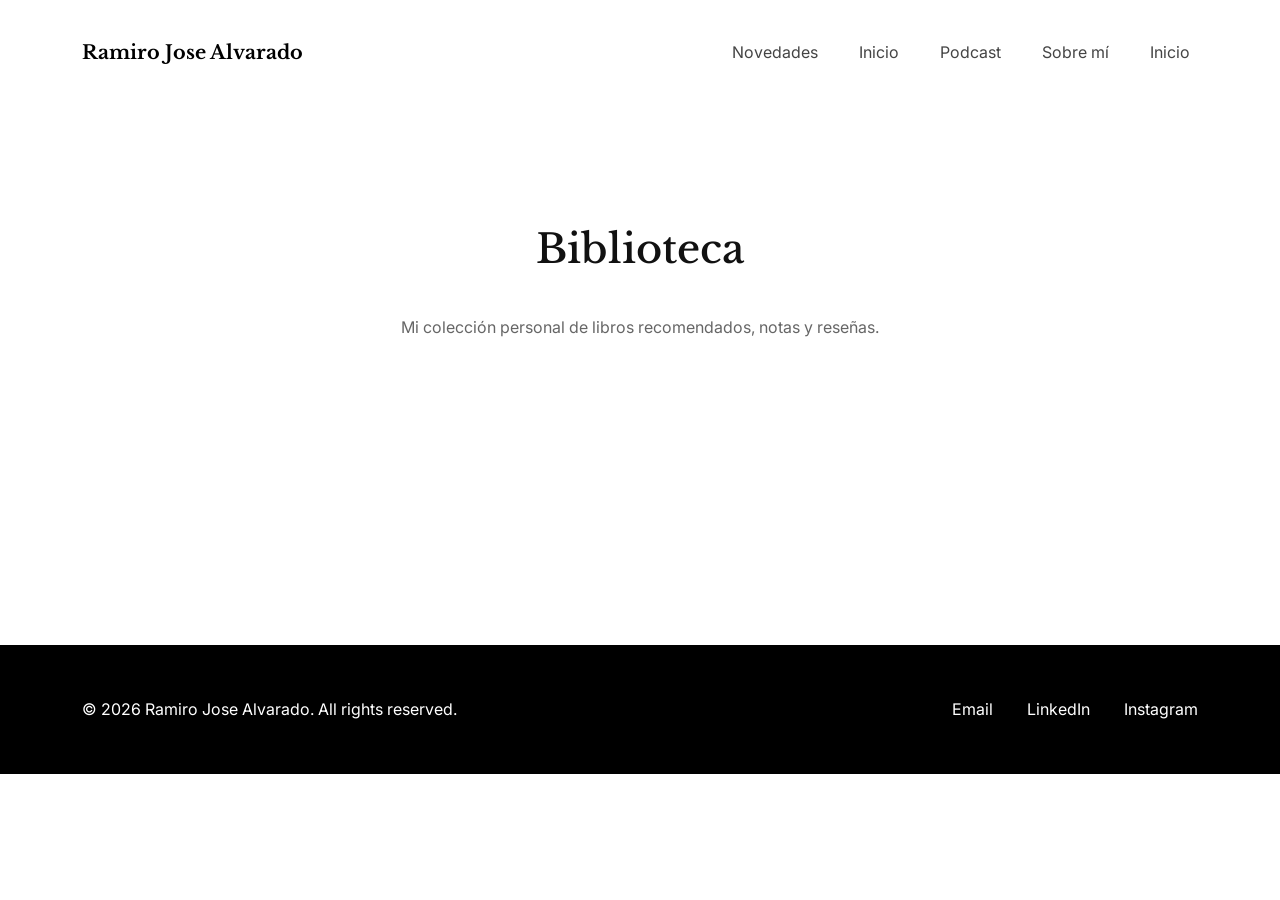
==== biblioteca.html @ f72dd398 "Links funciones al podcast, biblioteca creada, mejora estetica y conceptual hacia lo que busca el cl" ====
<!DOCTYPE html>
<html lang="es">
<head>
    <meta charset="UTF-8">
    <meta name="viewport" content="width=device-width, initial-scale=1.0">

    <title>Biblioteca - Ramiro Jose Alvarado</title>

    <link href="https://cdn.jsdelivr.net/npm/bootstrap@5.3.3/dist/css/bootstrap.min.css" rel="stylesheet">
    <link href="https://fonts.googleapis.com/css2?family=Libre+Baskerville:wght@400;700&family=Inter:wght@300;400;500&display=swap" rel="stylesheet">
    <link rel="stylesheet" href="styles.css">
</head>

<body>

    <!-- ===================== NAVBAR PARA TODAS LAS PAGINAS. ===================== -->
    <nav class="navbar navbar-expand-lg">
        <div class="container">

            <!-- Agregue que al tocar tu nombre tambien vuelva al inicio -->
            <a class="navbar-brand" href="index.html">
                Ramiro Jose Alvarado
            </a>

            <button class="navbar-toggler"
                    type="button"
                    data-bs-toggle="collapse"
                    data-bs-target="#menu">
                <span class="navbar-toggler-icon"></span>
            </button>

            <div class="collapse navbar-collapse" id="menu">
                <ul class="navbar-nav ms-auto">
                    <!-- Enlacess con refe en el index y sus id. -->
                    <li class="nav-item">
                        <a class="nav-link" href="index.html#Id2">Novedades</a>
                    </li>
                    <li class="nav-item">
                        <a class="nav-link" href="index.html#Id3">Inicio</a>
                    </li>
                    <li class="nav-item">
                        <a class="nav-link" href="index.html#Id4">Podcast</a>
                    </li>
                    <li class="nav-item">
                        <a class="nav-link" href="index.html#sobre-mi">Sobre mí</a>
                    </li>
                   
                    <li class="nav-item">
                        <a class="nav-link" href="index.html">Inicio</a>
                    </li>
                </ul>
            </div>

        </div>
    </nav>


    <!-- ===================== CONTENIDO DE LA BIBLIOTECA ===================== -->
    <section class="section" style="min-height: 60vh;">
        <div class="container">
            <div class="text-center mb-5">
                <h2 class="section-title">
                    Biblioteca
                </h2>
                <p class="journal-subtitle">
                    Mi colección personal de libros recomendados, notas y reseñas.
                </p>
            </div>
            
            <div class="row g-5">
               
            </div>
        </div>
    </section>


    <!-- ===================== FOOTER  ===================== -->
    <footer class="footer">
        <div class="container">
    
            <div class="row align-items-center">
    
                <div class="col-md-6">
                    <p class="mb-0">
                        © 2026 Ramiro Jose Alvarado. All rights reserved.
                    </p>
                </div>
    
                <div class="col-md-6 text-md-end mt-4 mt-md-0">
                    <a href="#">Email</a>
                    <a href="#">LinkedIn</a>
                    <a href="#">Instagram</a>
                </div>
    
            </div>
    
        </div>
    </footer>


    <!-- ===================== SCRIPTS ORIGINALES ===================== -->
    <script src="https://cdn.jsdelivr.net/npm/bootstrap@5.3.3/dist/js/bootstrap.bundle.min.js"></script>
    
    <script>
        // Mantuve tu script de scroll suave. Al estar programado para saltar solo con links que EMPIEZAN con "#" (a[href^="#"]), 
        // no va a dar error con los enlaces a "index.html#Id2" y funcionará perfecto si usas anclas locales dentro de la biblioteca.
        function smoothScrollTo(target, duration = 2500) {
            const start = window.pageYOffset;
            const end = target.offsetTop;
            const distance = end - start;
            let startTime = null;
        
            function animation(currentTime) {
                if (!startTime) {
                    startTime = currentTime;
                }
                const elapsed = currentTime - startTime;
                let progress = Math.min(elapsed / duration, 1);
        
                progress = 1 - Math.pow(1 - progress, 3);
        
                window.scrollTo(
                    0,
                    start + distance * progress
                );
        
                if (elapsed < duration) {
                    requestAnimationFrame(animation);
                }
            }
            requestAnimationFrame(animation);
        }
        
        document.querySelectorAll('a[href^="#"]').forEach(link => {
            link.addEventListener("click", function(e) {
                // Solo previene el default si el enlace no es exactamente un "#" vacío usado por Bootstrap a veces
                if(this.getAttribute("href") !== "#") {
                    e.preventDefault();
                    const target = document.querySelector(
                        this.getAttribute("href")
                    );
            
                    if (target) {
                        smoothScrollTo(target, 700);
                    }
                }
            });
        });
    </script>
</body>
</html>
---- styles.css ----
body {
    font-family: 'Inter', sans-serif;
    background: white;
    color: #111;
    line-height: 1.8;
}

/* NAVBAR */

.navbar {
    padding: 30px 0;
    background: white;
}

.navbar-brand {
    font-family: 'Libre Baskerville', serif;
    font-size: 1.2rem;
    font-weight: 700;
}

.nav-link {
    color: #444 !important;
    margin-left: 25px;
    transition: .3s;
}

.nav-link:hover {
    color: black !important;
}

/* CONTENIDO */

.content-width {
    max-width: 720px;
    margin: auto;
}

/* HERO */

.hero {
    padding: 200px 0;
}

.hero h1 {
    font-family: 'Libre Baskerville', serif;
    font-size: 4rem;
    line-height: 1.2;
    margin-bottom: 30px;
}

.hero p {
    font-size: 1.15rem;
    color: #666;
}

/* BOTON */

.btn-custom {
    margin-top: 35px;
    border: 1px solid #111;
    border-radius: 0;
    padding: 12px 30px;
    background: white;
    color: #111;
    transition: .3s;
}

.btn-custom:hover {
    background: #111;
    color: white;
}

/* SECCIONES */

.section {
    padding: 120px 0;
}

.section-title {
    font-family: 'Libre Baskerville', serif;
    font-size: 2.5rem;
    margin-bottom: 40px;
}

/* ARTICULOS */

.article-item {
    margin-bottom: 50px;
}

.article-item h4 {
    font-family: 'Libre Baskerville', serif;
    margin-bottom: 10px;
}

/* JOURNAL */

.journal-section{
    padding:140px 0;
}

.journal-subtitle{
    color:#666;
    margin-top:15px;
}

.journal-card img{
    width:100%;
    aspect-ratio:16/10;
    object-fit:cover;
}

.journal-card h4{
    margin-top:20px;
    font-family:'Libre Baskerville', serif;
    font-size:1.4rem;
    line-height:1.4;
}

.journal-card span{
    display:block;
    margin-top:10px;
    color:#777;
    font-size:.9rem;
}

.journal-card{
    transition: all 0.4s cubic-bezier(.22,1,.36,1);
}

.journal-link{
    display:block;
    text-decoration:none;
    color:inherit;
    transition: all 0.4s cubic-bezier(.22,1,.36,1);
}

.journal-link:hover{
    color:inherit;
    transform:scale(1.04);
}
.journal-link:hover .journal-card{
    transform:translateY(-8px);
}
/* FOOTER */

.footer{
    background:#000;
    color:white;
    padding:50px 0;
}

.footer a{
    color:white;
    text-decoration:none;
    margin-left:30px;
    transition:.3s;
}

.footer a:hover{
    opacity:.7;
}
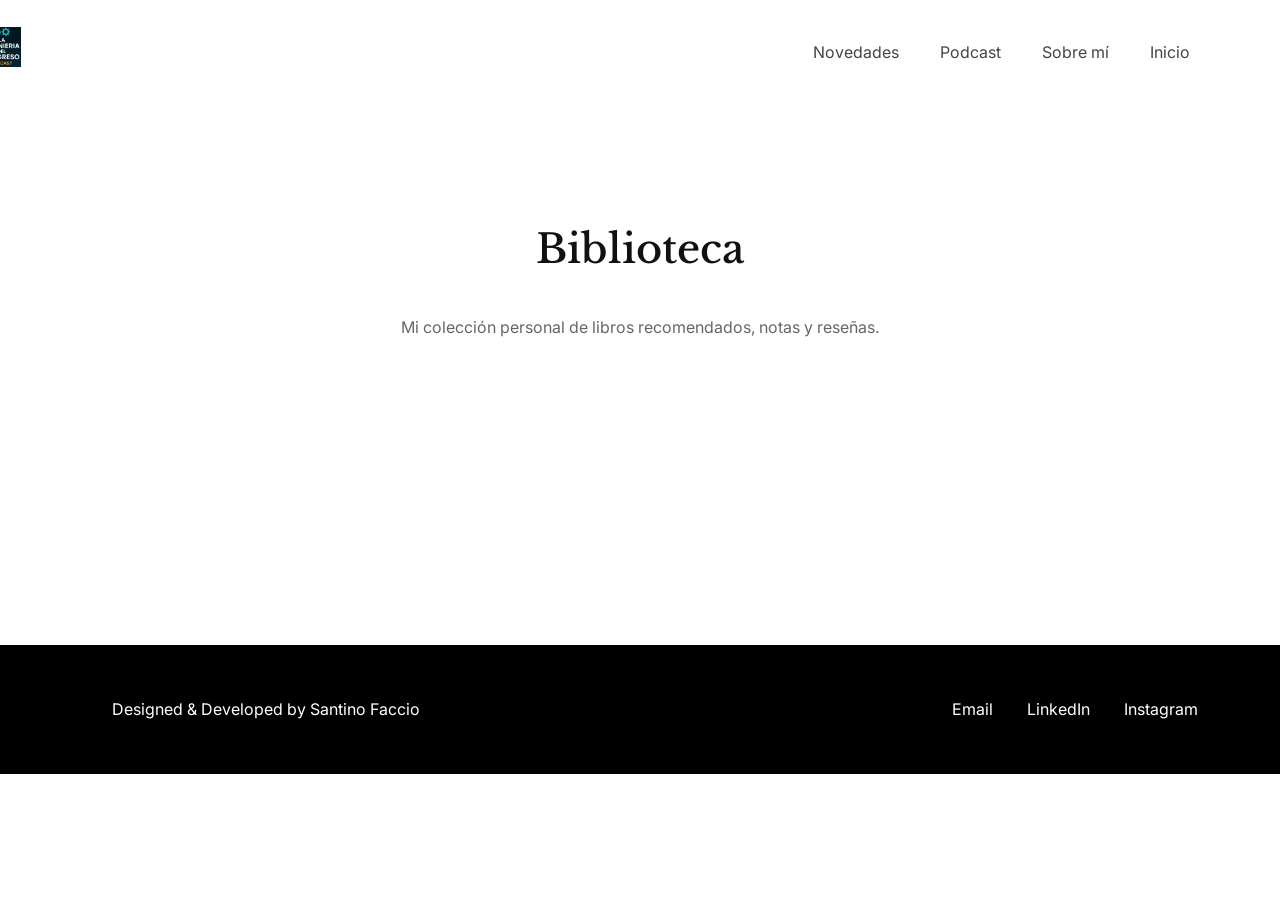
==== commit 717ad8df: "Ajuste nombres cap. podcast, ortografia,logo en navbar,ajuste de carpetas" ====
--- a/biblioteca.html
+++ b/biblioteca.html
@@ -17,9 +17,10 @@
     <nav class="navbar navbar-expand-lg">
         <div class="container">
 
-            <!-- Agregue que al tocar tu nombre tambien vuelva al inicio -->
+            <!-- LOGO Q SIRVE PARA VOLVER HACIA ATRAS -->
             <a class="navbar-brand" href="index.html">
-                Ramiro Jose Alvarado
+                <img src="img/LogoPodcast.jpeg" alt="Logo Podcast" style="height: 40px; margin-right: 10px;">
+                
             </a>
 
             <button class="navbar-toggler"
@@ -35,9 +36,7 @@
                     <li class="nav-item">
                         <a class="nav-link" href="index.html#Id2">Novedades</a>
                     </li>
-                    <li class="nav-item">
-                        <a class="nav-link" href="index.html#Id3">Inicio</a>
-                    </li>
+                    
                     <li class="nav-item">
                         <a class="nav-link" href="index.html#Id4">Podcast</a>
                     </li>
@@ -82,7 +81,7 @@
     
                 <div class="col-md-6">
                     <p class="mb-0">
-                        © 2026 Ramiro Jose Alvarado. All rights reserved.
+                        <a href="https://github.com/Faccio7L?tab=repositories" target="_blank" style="text-decoration: none; color: inherit;">Designed & Developed by Santino Faccio</a>
                     </p>
                 </div>
     
@@ -102,8 +101,7 @@
     <script src="https://cdn.jsdelivr.net/npm/bootstrap@5.3.3/dist/js/bootstrap.bundle.min.js"></script>
     
     <script>
-        // Mantuve tu script de scroll suave. Al estar programado para saltar solo con links que EMPIEZAN con "#" (a[href^="#"]), 
-        // no va a dar error con los enlaces a "index.html#Id2" y funcionará perfecto si usas anclas locales dentro de la biblioteca.
+        
         function smoothScrollTo(target, duration = 2500) {
             const start = window.pageYOffset;
             const end = target.offsetTop;
--- a/styles.css
+++ b/styles.css
@@ -10,6 +10,12 @@
 .navbar {
     padding: 30px 0;
     background: white;
+}
+
+.navbar-brand img {
+    height: 70px; 
+    margin-left: -100px; 
+    margin-top: -15px; 
 }
 
 .navbar-brand {
@@ -159,4 +165,56 @@
 
 .footer a:hover{
     opacity:.7;
-}+}
+/* PODCASTS */
+
+
+.podcast-card{
+    padding:20px;
+    height:100%;
+    min-height:690px;
+    border:1px solid #ececec;
+    cursor:pointer;
+
+    display:flex;
+    flex-direction:column;
+
+    transition:all .4s cubic-bezier(.22,1,.36,1);
+}
+
+.podcast-card:hover{
+    transform:scale(1.04) translateY(-8px);
+}
+
+.podcast-thumbnail{
+    width:100%;
+    aspect-ratio:1/1;
+
+    object-fit:cover;
+
+    margin-bottom:20px;
+}
+
+.podcast-card h4{
+    font-family:'Libre Baskerville', serif;
+    font-size:1.2rem;
+
+    margin-bottom:10px;
+}
+
+.podcast-card p{
+    color:#666;
+    margin:0;
+}
+
+.podcast-card small{
+    display:block;
+
+    margin-top:auto;
+    padding-top:15px;
+
+    color:#777;
+    font-size:.9rem;
+}
+
+
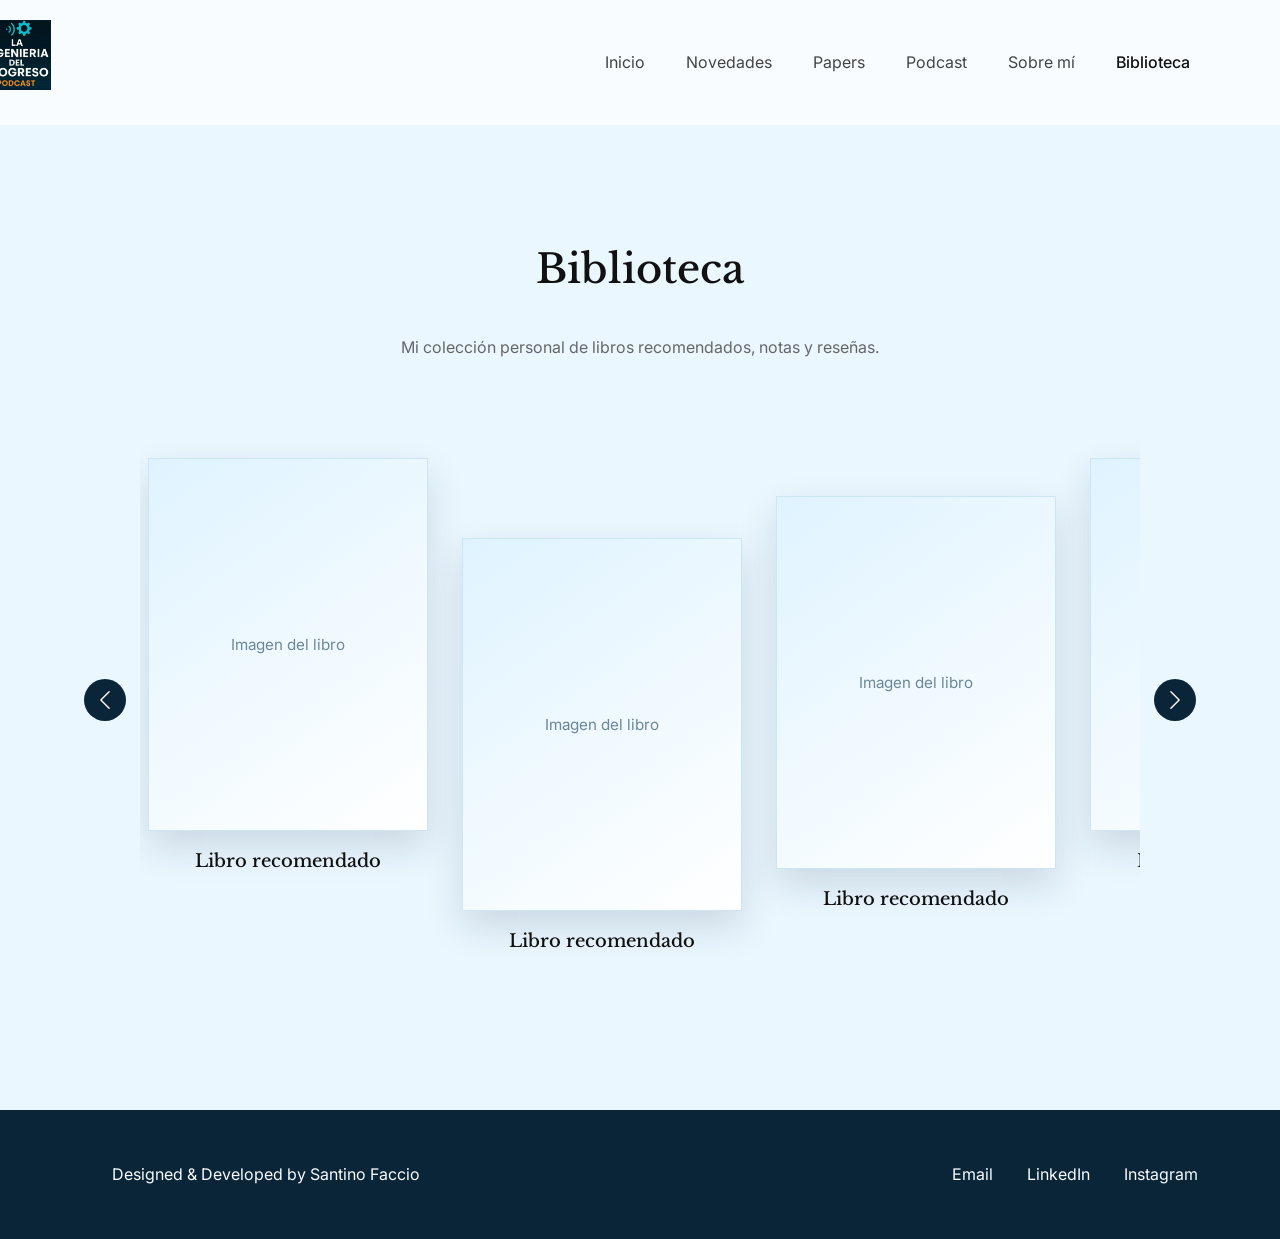
==== commit b9f0d193: "Mejoras esteticas, boceto libros" ====
--- a/biblioteca.html
+++ b/biblioteca.html
@@ -13,14 +13,12 @@
 
 <body>
 
-    <!-- ===================== NAVBAR PARA TODAS LAS PAGINAS. ===================== -->
+    <!-- ===================== NAVBAR PARA TODAS LAS PAGINAS ===================== -->
     <nav class="navbar navbar-expand-lg">
         <div class="container">
 
-            <!-- LOGO Q SIRVE PARA VOLVER HACIA ATRAS -->
             <a class="navbar-brand" href="index.html">
-                <img src="img/LogoPodcast.jpeg" alt="Logo Podcast" style="height: 40px; margin-right: 10px;">
-                
+                <img src="img/LogoPodcast.jpeg" alt="Logo Podcast">
             </a>
 
             <button class="navbar-toggler"
@@ -32,20 +30,23 @@
 
             <div class="collapse navbar-collapse" id="menu">
                 <ul class="navbar-nav ms-auto">
-                    <!-- Enlacess con refe en el index y sus id. -->
+                    <li class="nav-item">
+                        <a class="nav-link" href="index.html">Inicio</a>
+                    </li>
                     <li class="nav-item">
                         <a class="nav-link" href="index.html#Id2">Novedades</a>
                     </li>
-                    
-                    <li class="nav-item">
-                        <a class="nav-link" href="index.html#Id4">Podcast</a>
+                    <li class="nav-item">
+                        <a class="nav-link" href="papers.html">Papers</a>
+                    </li>
+                    <li class="nav-item">
+                        <a class="nav-link" href="podcast.html">Podcast</a>
                     </li>
                     <li class="nav-item">
                         <a class="nav-link" href="index.html#sobre-mi">Sobre mí</a>
                     </li>
-                   
-                    <li class="nav-item">
-                        <a class="nav-link" href="index.html">Inicio</a>
+                    <li class="nav-item">
+                        <span class="nav-link nav-link-current">Biblioteca</span>
                     </li>
                 </ul>
             </div>
@@ -66,8 +67,82 @@
                 </p>
             </div>
             
-            <div class="row g-5">
-               
+            <div class="library-scroll-wrap">
+                <button class="library-scroll-control library-scroll-prev" type="button" aria-label="Ver libros anteriores">
+                    <span class="carousel-control-prev-icon" aria-hidden="true"></span>
+                </button>
+
+                <div class="library-scroll" aria-label="Libros de la biblioteca">
+                    <div class="library-item library-float-up">
+                        <a href="libro.html" class="library-link">
+                            <article class="library-card">
+                                <div class="library-cover">
+                                    <img src="img/biblioteca-libro-1.jpg" alt="Portada del libro 1" onerror="this.style.display='none'">
+                                </div>
+                                <h4>Libro recomendado</h4>
+                            </article>
+                        </a>
+                    </div>
+
+                    <div class="library-item library-float-down">
+                        <a href="libro.html" class="library-link">
+                            <article class="library-card">
+                                <div class="library-cover">
+                                    <img src="img/biblioteca-libro-2.jpg" alt="Portada del libro 2" onerror="this.style.display='none'">
+                                </div>
+                                <h4>Libro recomendado</h4>
+                            </article>
+                        </a>
+                    </div>
+
+                    <div class="library-item library-float-mid">
+                        <a href="libro.html" class="library-link">
+                            <article class="library-card">
+                                <div class="library-cover">
+                                    <img src="img/biblioteca-libro-3.jpg" alt="Portada del libro 3" onerror="this.style.display='none'">
+                                </div>
+                                <h4>Libro recomendado</h4>
+                            </article>
+                        </a>
+                    </div>
+
+                    <div class="library-item library-float-up">
+                        <a href="libro.html" class="library-link">
+                            <article class="library-card">
+                                <div class="library-cover">
+                                    <img src="img/biblioteca-libro-4.jpg" alt="Portada del libro 4" onerror="this.style.display='none'">
+                                </div>
+                                <h4>Libro recomendado</h4>
+                            </article>
+                        </a>
+                    </div>
+
+                    <div class="library-item library-float-down">
+                        <a href="libro.html" class="library-link">
+                            <article class="library-card">
+                                <div class="library-cover">
+                                    <img src="img/biblioteca-libro-5.jpg" alt="Portada del libro 5" onerror="this.style.display='none'">
+                                </div>
+                                <h4>Libro recomendado</h4>
+                            </article>
+                        </a>
+                    </div>
+
+                    <div class="library-item library-float-mid">
+                        <a href="libro.html" class="library-link">
+                            <article class="library-card">
+                                <div class="library-cover">
+                                    <img src="img/biblioteca-libro-6.jpg" alt="Portada del libro 6" onerror="this.style.display='none'">
+                                </div>
+                                <h4>Libro recomendado</h4>
+                            </article>
+                        </a>
+                    </div>
+                </div>
+
+                <button class="library-scroll-control library-scroll-next" type="button" aria-label="Ver mas libros">
+                    <span class="carousel-control-next-icon" aria-hidden="true"></span>
+                </button>
             </div>
         </div>
     </section>
@@ -144,6 +219,26 @@
                 }
             });
         });
+
+        const libraryScroll = document.querySelector(".library-scroll");
+        const libraryPrev = document.querySelector(".library-scroll-prev");
+        const libraryNext = document.querySelector(".library-scroll-next");
+
+        if (libraryScroll && libraryPrev && libraryNext) {
+            libraryPrev.addEventListener("click", () => {
+                libraryScroll.scrollBy({
+                    left: -320,
+                    behavior: "smooth"
+                });
+            });
+
+            libraryNext.addEventListener("click", () => {
+                libraryScroll.scrollBy({
+                    left: 320,
+                    behavior: "smooth"
+                });
+            });
+        }
     </script>
 </body>
-</html>+</html>
--- a/styles.css
+++ b/styles.css
@@ -1,6 +1,6 @@
 body {
     font-family: 'Inter', sans-serif;
-    background: white;
+    background: #eaf7ff;
     color: #111;
     line-height: 1.8;
 }
@@ -9,7 +9,7 @@
 
 .navbar {
     padding: 30px 0;
-    background: white;
+    background: #f8fcff;
 }
 
 .navbar-brand img {
@@ -32,6 +32,12 @@
 
 .nav-link:hover {
     color: black !important;
+}
+
+.nav-link-current {
+    color: #111 !important;
+    cursor: default;
+    font-weight: 500;
 }
 
 /* CONTENIDO */
@@ -66,7 +72,7 @@
     border: 1px solid #111;
     border-radius: 0;
     padding: 12px 30px;
-    background: white;
+    background: #f8fcff;
     color: #111;
     transition: .3s;
 }
@@ -80,6 +86,14 @@
 
 .section {
     padding: 120px 0;
+}
+
+.section-soft-blue {
+    background:#eaf7ff;
+}
+
+.section-soft-white {
+    background:#f8fcff;
 }
 
 .section-title {
@@ -148,16 +162,189 @@
 .journal-link:hover .journal-card{
     transform:translateY(-8px);
 }
+
+/* BIBLIOTECA */
+
+.library-scroll-wrap{
+    position:relative;
+    padding:28px 58px 32px;
+}
+
+.library-scroll{
+    display:flex;
+    gap:34px;
+    min-height:520px;
+    padding:46px 8px 54px;
+    overflow-x:auto;
+    overflow-y:visible;
+    scroll-behavior:smooth;
+    scroll-snap-type:x proximity;
+}
+
+.library-scroll::-webkit-scrollbar{
+    height:8px;
+}
+
+.library-scroll::-webkit-scrollbar-track{
+    background:#d7ecf8;
+}
+
+.library-scroll::-webkit-scrollbar-thumb{
+    background:#174663;
+}
+
+.library-scroll-control{
+    position:absolute;
+    top:50%;
+    z-index:2;
+    display:flex;
+    align-items:center;
+    justify-content:center;
+    width:42px;
+    height:42px;
+    border:0;
+    border-radius:50%;
+    background-color:#0b2538;
+    transform:translateY(-50%);
+    transition:transform .3s ease, background-color .3s ease;
+}
+
+.library-scroll-control:hover{
+    background-color:#174663;
+    transform:translateY(-50%) scale(1.08);
+}
+
+.library-scroll-prev{
+    left:2px;
+}
+
+.library-scroll-next{
+    right:2px;
+}
+
+.library-scroll-control .carousel-control-prev-icon,
+.library-scroll-control .carousel-control-next-icon{
+    width:22px;
+    height:22px;
+    background-size:100%;
+}
+
+.library-item{
+    flex:0 0 280px;
+    scroll-snap-align:center;
+    transition:transform .35s cubic-bezier(.22,1,.36,1);
+}
+
+.library-float-up{
+    transform:translateY(-26px);
+}
+
+.library-float-mid{
+    transform:translateY(12px);
+}
+
+.library-float-down{
+    transform:translateY(54px);
+}
+
+.library-link{
+    display:block;
+    height:100%;
+    color:inherit;
+    text-decoration:none;
+}
+
+.library-card{
+    height:100%;
+    padding:0;
+    background:transparent;
+    border:0;
+    text-align:center;
+    transition:transform .35s cubic-bezier(.22,1,.36,1);
+}
+
+.library-link:hover .library-card{
+    transform:translateY(-14px) scale(1.04);
+}
+
+.library-cover{
+    position:relative;
+    display:flex;
+    align-items:center;
+    justify-content:center;
+    width:100%;
+    aspect-ratio:3/4;
+    margin-bottom:18px;
+    background:linear-gradient(145deg, #dff3ff, #ffffff);
+    border:1px solid #cce6f4;
+    box-shadow:0 16px 36px rgba(11,37,56,.14);
+    overflow:hidden;
+    transition:box-shadow .35s cubic-bezier(.22,1,.36,1), border-color .35s ease;
+}
+
+.library-link:hover .library-cover{
+    border-color:#a8d7ee;
+    box-shadow:0 24px 48px rgba(11,37,56,.22);
+}
+
+.library-cover::before{
+    content:"Imagen del libro";
+    color:#6c8797;
+    font-size:.95rem;
+}
+
+.library-cover img{
+    position:absolute;
+    inset:0;
+    width:100%;
+    height:100%;
+    object-fit:cover;
+}
+
+.library-card h4{
+    margin:0;
+    font-family:'Libre Baskerville', serif;
+    font-size:1.12rem;
+    line-height:1.35;
+}
+
+@media (max-width: 767px){
+    .library-scroll-wrap{
+        padding:10px 44px 28px;
+    }
+
+    .library-scroll{
+        gap:24px;
+        min-height:470px;
+        padding:36px 4px 48px;
+    }
+
+    .library-item{
+        flex-basis:240px;
+    }
+
+    .library-float-up{
+        transform:translateY(-14px);
+    }
+
+    .library-float-mid{
+        transform:translateY(8px);
+    }
+
+    .library-float-down{
+        transform:translateY(34px);
+    }
+}
 /* FOOTER */
 
 .footer{
-    background:#000;
-    color:white;
+    background:#0b2538;
+    color:#f8fcff;
     padding:50px 0;
 }
 
 .footer a{
-    color:white;
+    color:#f8fcff;
     text-decoration:none;
     margin-left:30px;
     transition:.3s;
@@ -173,7 +360,8 @@
     padding:20px;
     height:100%;
     min-height:690px;
-    border:1px solid #ececec;
+    background:#f8fcff;
+    border:1px solid #d7ecf8;
     cursor:pointer;
 
     display:flex;
@@ -216,5 +404,3 @@
     color:#777;
     font-size:.9rem;
 }
-
-
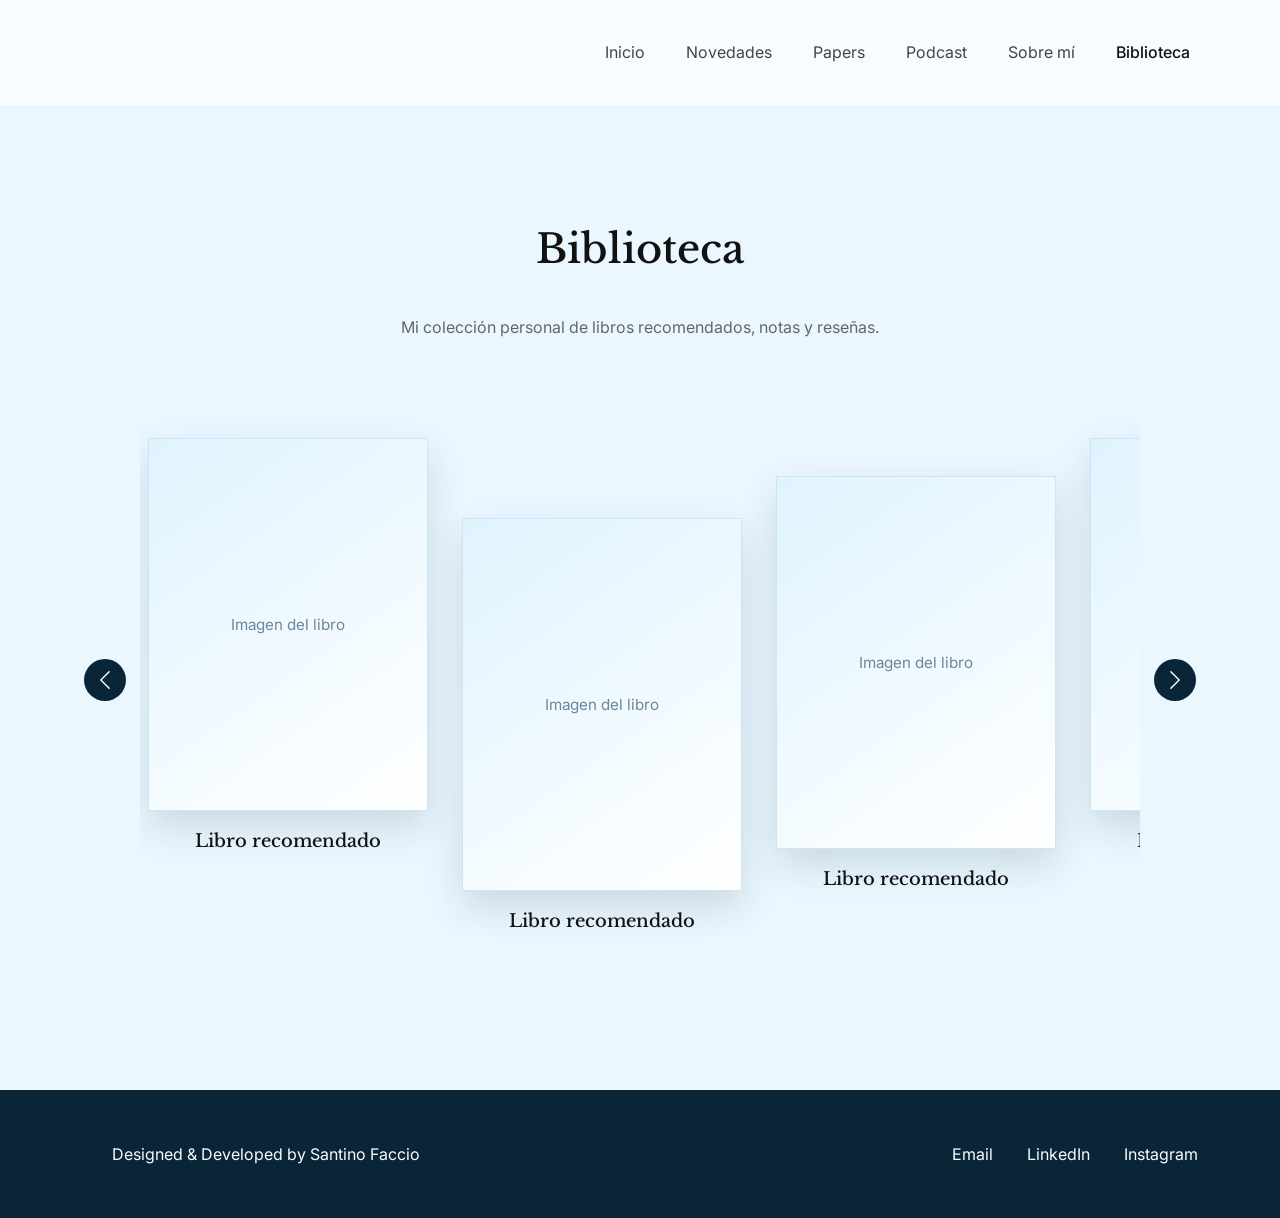
==== commit 6d29e7fd: "Actualizacion de nuevos podcast, inclucion de papers, mejoras funcionales en varios archivos, link l" ====
--- a/biblioteca.html
+++ b/biblioteca.html
@@ -16,10 +16,6 @@
     <!-- ===================== NAVBAR PARA TODAS LAS PAGINAS ===================== -->
     <nav class="navbar navbar-expand-lg">
         <div class="container">
-
-            <a class="navbar-brand" href="index.html">
-                <img src="img/LogoPodcast.jpeg" alt="Logo Podcast">
-            </a>
 
             <button class="navbar-toggler"
                     type="button"
@@ -37,7 +33,7 @@
                         <a class="nav-link" href="index.html#Id2">Novedades</a>
                     </li>
                     <li class="nav-item">
-                        <a class="nav-link" href="papers.html">Papers</a>
+                        <a class="nav-link" href="index.html#Id3">Papers</a>
                     </li>
                     <li class="nav-item">
                         <a class="nav-link" href="podcast.html">Podcast</a>
@@ -162,7 +158,7 @@
     
                 <div class="col-md-6 text-md-end mt-4 mt-md-0">
                     <a href="#">Email</a>
-                    <a href="#">LinkedIn</a>
+                    <a href="https://www.linkedin.com/in/ramiro-jose-alvarado-5608b9363/?enhance=null">LinkedIn</a>
                     <a href="#">Instagram</a>
                 </div>
     
--- a/styles.css
+++ b/styles.css
@@ -10,18 +10,6 @@
 .navbar {
     padding: 30px 0;
     background: #f8fcff;
-}
-
-.navbar-brand img {
-    height: 70px; 
-    margin-left: -100px; 
-    margin-top: -15px; 
-}
-
-.navbar-brand {
-    font-family: 'Libre Baskerville', serif;
-    font-size: 1.2rem;
-    font-weight: 700;
 }
 
 .nav-link {
@@ -161,6 +149,71 @@
 }
 .journal-link:hover .journal-card{
     transform:translateY(-8px);
+}
+
+/* PAPERS */
+
+.paper-link{
+    display:block;
+    height:100%;
+    color:inherit;
+    text-decoration:none;
+}
+
+.paper-card{
+    height:100%;
+    min-height:320px;
+    padding:28px;
+    background:#f8fcff;
+    border:1px solid #d7ecf8;
+    box-shadow:0 14px 34px rgba(11,37,56,.08);
+    display:flex;
+    flex-direction:column;
+    transition:transform .35s cubic-bezier(.22,1,.36,1), box-shadow .35s cubic-bezier(.22,1,.36,1), border-color .35s ease;
+}
+
+.paper-link:hover .paper-card{
+    transform:translateY(-10px) scale(1.03);
+    border-color:#a8d7ee;
+    box-shadow:0 24px 48px rgba(11,37,56,.16);
+}
+
+.paper-card-empty{
+    opacity:.68;
+    border-style:dashed;
+}
+
+.paper-file-label{
+    width:58px;
+    height:58px;
+    margin-bottom:28px;
+    border:1px solid #174663;
+    display:flex;
+    align-items:center;
+    justify-content:center;
+    color:#174663;
+    font-weight:600;
+    letter-spacing:.04em;
+}
+
+.paper-card h4{
+    margin-bottom:14px;
+    font-family:'Libre Baskerville', serif;
+    font-size:1.25rem;
+    line-height:1.4;
+}
+
+.paper-card p{
+    color:#666;
+    margin:0;
+}
+
+.paper-card span{
+    display:block;
+    margin-top:auto;
+    padding-top:24px;
+    color:#174663;
+    font-weight:500;
 }
 
 /* BIBLIOTECA */
